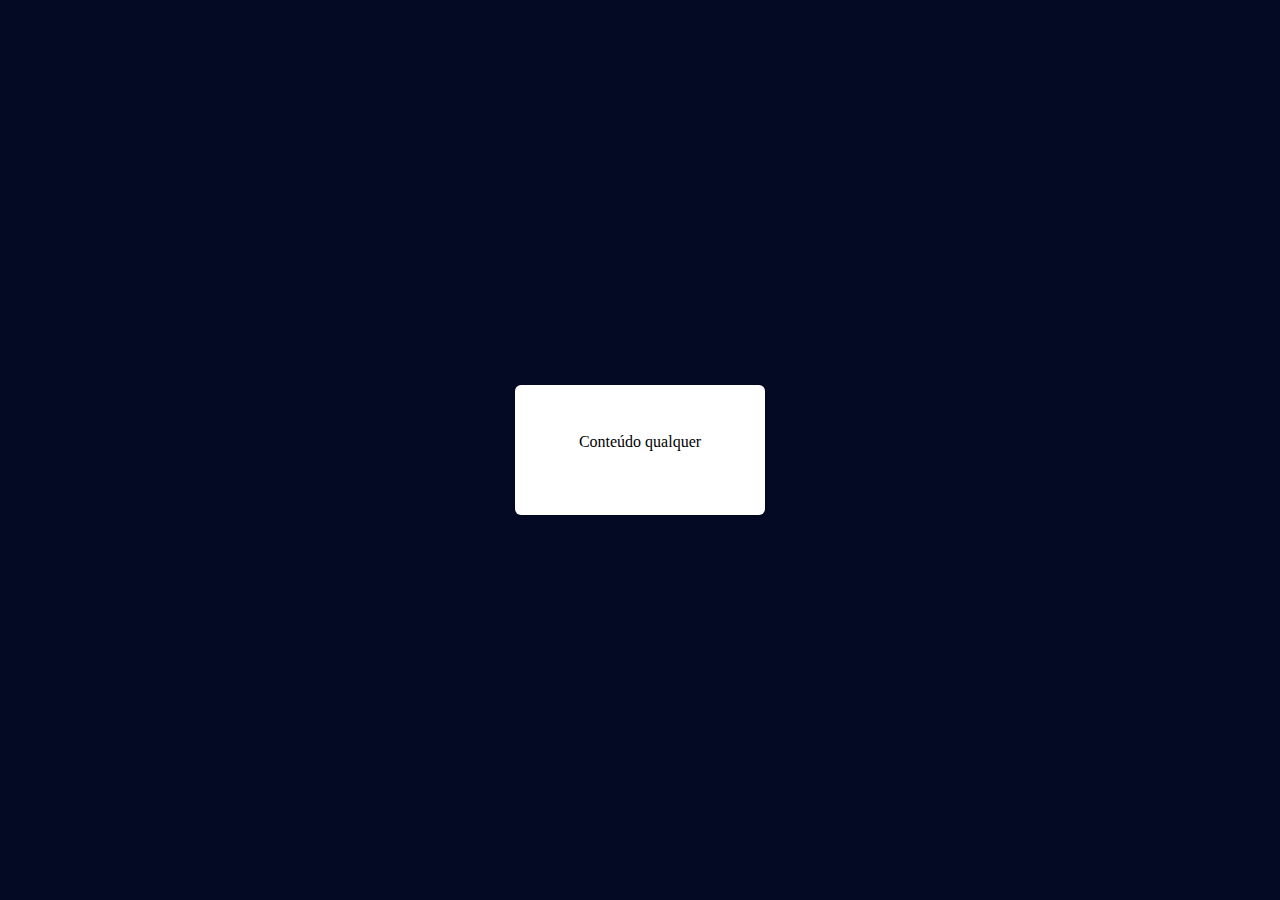
==== projeto-imc/index.html @ 1a8190b3 "Início do projeto de calcular IMC" ====
<!DOCTYPE html>
<html lang="pt-br">
<head>
    <meta charset="UTF-8">
    <meta name="viewport" content="width=device-width, initial-scale=1.0">
    <title>Calculadora de IMC</title>
    <link rel="stylesheet" href="./style.css">

    <script src="./script.js" defer></script>
</head>
<body>
    <div class="container">
        <main class="card">
            Conteúdo qualquer
        </main>
    </div>
    
</body>
</html>
---- projeto-imc/style.css ----
* {
    margin: 0;
    padding: 0;
    box-sizing: border-box;
}

:root {
    font-size: 62.5%;
}

body {
    background-color: #040924;
    font-size: 1.6rem;
}

.container {
    height: 100vh;
    display: grid;
    place-content: center;
}

.card {
    padding: 4.8rem 6.4rem 6.4rem;
    background: white;
    max-width: 42.8rem;
    margin-inline: auto;

    box-shadow: 0 .2rem .4rem rgba(0,0,0,0.1);
    border-radius: .6rem;
}
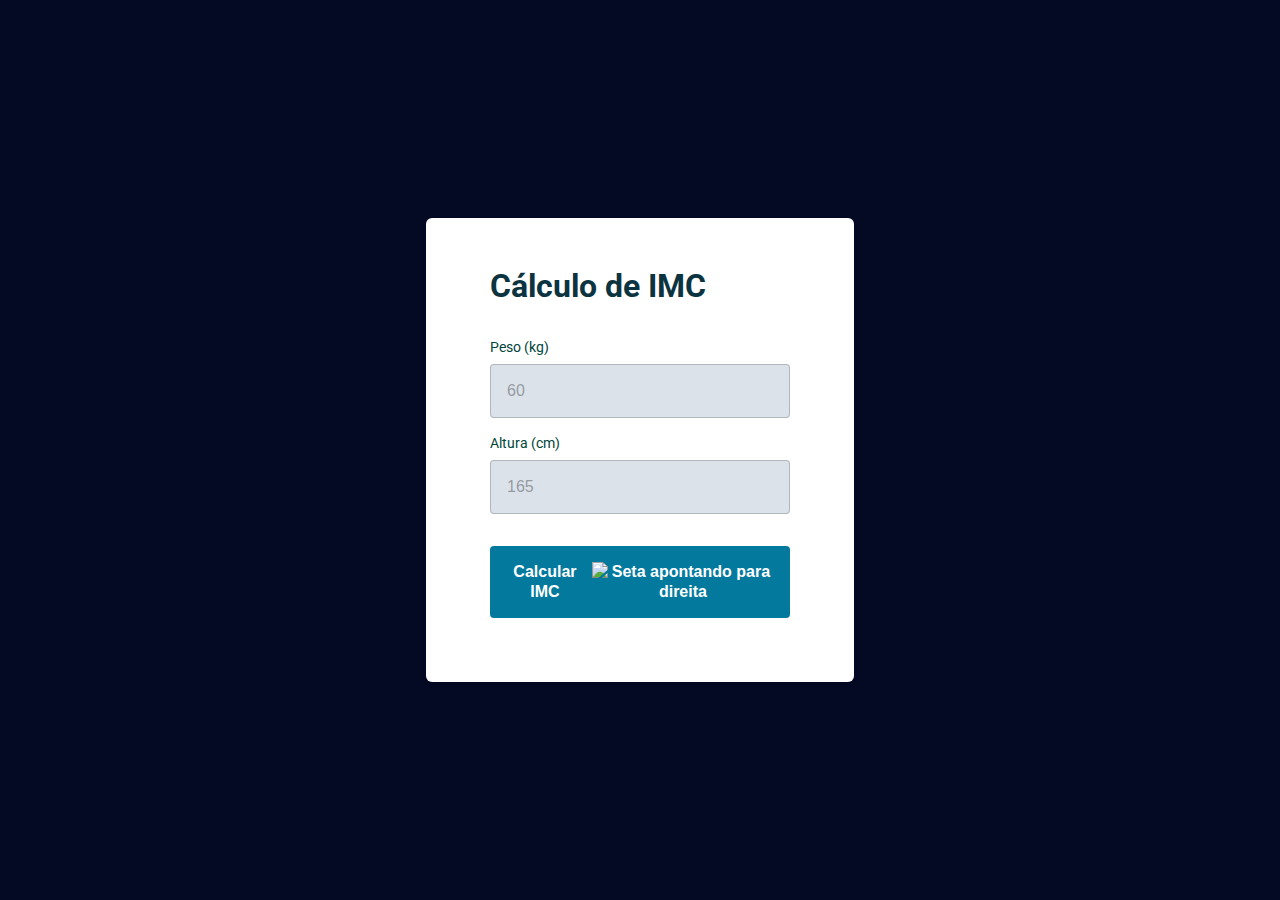
==== commit 6ce311d5: "Continuidade no projeto IMC" ====
--- a/projeto-imc/index.html
+++ b/projeto-imc/index.html
@@ -1,19 +1,67 @@
 <!DOCTYPE html>
 <html lang="pt-br">
-<head>
-    <meta charset="UTF-8">
-    <meta name="viewport" content="width=device-width, initial-scale=1.0">
-    <title>Calculadora de IMC</title>
-    <link rel="stylesheet" href="./style.css">
+    <head>
 
-    <script src="./script.js" defer></script>
-</head>
-<body>
-    <div class="container">
-        <main class="card">
-            Conteúdo qualquer
-        </main>
-    </div>
+        <!-- preconnect -->
+        <link rel="preconnect" href="https://fonts.googleapis.com"> 
+        <link rel="preconnect" href="https://fonts.gstatic.com" crossorigin> 
     
-</body>
-</html>+        <!-- meta -->
+        <meta charset="UTF-8">
+        <meta name="viewport" content="width=device-width, initial-scale=1.0">
+        <title>Calculadora de IMC</title>
+    
+        <!-- styles -->
+        <link rel="stylesheet" href="./style.css">
+        <link href="https://fonts.googleapis.com/css2?family=Roboto:wght@400;700&display=swap" rel="stylesheet">
+    
+        <!-- scripts-->
+        <script src="./script.js" defer></script>
+    </head>
+    <body>
+    
+        <div class="alert-error">
+            Digite somente números
+        </div>
+
+        <div class="container">
+            <main class="card">
+                <form>
+                    <h1 class="title">Cálculo de IMC</h1>
+                    <div class="input-wrapper">
+                        <label for="weight">Peso (kg)</label>
+                        <input 
+                            id="weight" 
+                            type="text"
+                            placeholder="60" />
+                    </div>
+    
+                    <div class="input-wrapper">
+                        <label for="height">Altura (cm)</label>
+                        <input 
+                            id="height" 
+                            type="text"
+                            placeholder="165" />
+                    </div>
+    
+                    <button type="submit">
+                        Calcular IMC
+                        <img src="./assets/arrow.svg" alt="Seta apontando para direita"> 
+                    </button>
+                </form>
+            </main>
+        </div>
+    
+        <div class="modal-wrapper">
+            <div class="modal card">
+                <h2 class="title">
+                    <button class="close">
+                        <img src="" alt="imagem para fechar a caixa">
+                    </button>
+                    <span>Seu IMC é de 28</span>
+                </h2>
+            </div>
+        </div>
+
+    </body>
+    </html>--- a/projeto-imc/style.css
+++ b/projeto-imc/style.css
@@ -6,11 +6,33 @@
 
 :root {
     font-size: 62.5%;
+
+    /* cores */
+    --tt-heading: #0C3440;
+    
+    --tt-label: #00453A;
+    --tt-input: #212529;
+    --ot-input: #02799D;
+    --bd-input: rgba(73, 80, 87, 0.3);
+    --tt-placeholder: rgba(73, 80, 87, 0.5);
+    --bg-input: #DCE2E9;
+
+    --tt-button: white;
+    --bg-button: #02799D;
+    --bg-button-hover: #01475c;
+
+    --bg-error: #F03E3E;
+    --tt-error: white;
+}   
+
+body {
+    font-family: 'Roboto', sans-serif;
+    background-color: #040924;
 }
 
-body {
-    background-color: #040924;
+body, input, button {
     font-size: 1.6rem;
+    line-height: 2rem;
 }
 
 .container {
@@ -27,4 +49,135 @@
 
     box-shadow: 0 .2rem .4rem rgba(0,0,0,0.1);
     border-radius: .6rem;
+}
+
+.title {
+    font-size: 3.2rem;
+    line-height: 4rem;
+    color: var(--tt-heading);
+}
+
+form  {
+    width: 30rem;
+}
+
+form h1 {
+    margin-bottom: 3.2rem;
+}
+
+form label {
+    font-size: 1.4rem;
+    line-height: 1.8rem;
+    color: var(--tt-label);
+    margin-bottom: .8rem;
+    display: block;
+}
+
+form input {
+    width: 100%;
+    border: 1px solid var(--bd-input);
+    background: var(--bg-input);
+    padding: 1.6rem;
+    border-radius: .4rem;
+}
+
+form input:focus {
+    outline: 2px solid var(--ot-input);
+}
+
+form input::placeholder {
+    color: var(--tt-placeholder);
+}
+
+.input-wrapper + .input-wrapper {
+    margin-top: 1.6rem;
+}
+
+form button {
+    margin-top: 3.2rem;
+    padding: 1.6rem;
+    width: 100%;
+
+    border-radius: .4rem;
+    border: none;
+    background-color: var(--bg-button);
+    color: var(--tt-button);
+
+    display: flex;
+    align-items: center;
+    justify-content: center;
+    gap: .8rem;
+
+    font-weight: bold;
+
+    cursor: pointer;
+
+    transition: background .3s;
+}
+
+form button:hover {
+    background: var(--bg-button-hover);
+}
+
+/* modal */
+.modal-wrapper.open {
+    opacity: 1;
+    visibility: visible;
+}
+
+.modal-wrapper {
+    position: absolute;
+    inset: 0;
+    background: rgba(0, 0, 0, 0.7);
+
+    display: grid;
+    place-content: center;
+
+    opacity: 0;
+    visibility: hidden;
+}
+
+.modal {
+    position: relative;
+}
+
+.modal button {
+    background: none;
+    border: none;
+
+    position: absolute;
+    top: 1.6rem;
+    right: 1.6rem;
+
+    cursor: pointer;
+
+    transition: transform .3s;
+}
+
+.modal button:hover {
+    transform: scale(1.1);
+}
+
+/* alert error */
+.alert-error.open {
+    visibility: visible;
+    opacity: 1;
+    transform: translateY(0);
+}
+
+.alert-error {
+    position: absolute;
+    background-color: var(--bg-error);
+    top: 0;
+    left: 0;
+    right: 0;
+    text-align: center;
+    color: var(--tt-error);
+    padding: .8rem 0;
+    font-weight: bold;
+
+    visibility: hidden;
+    opacity: 0;
+    transform: translateY(-30px);
+    transition: transform .5s;
 }